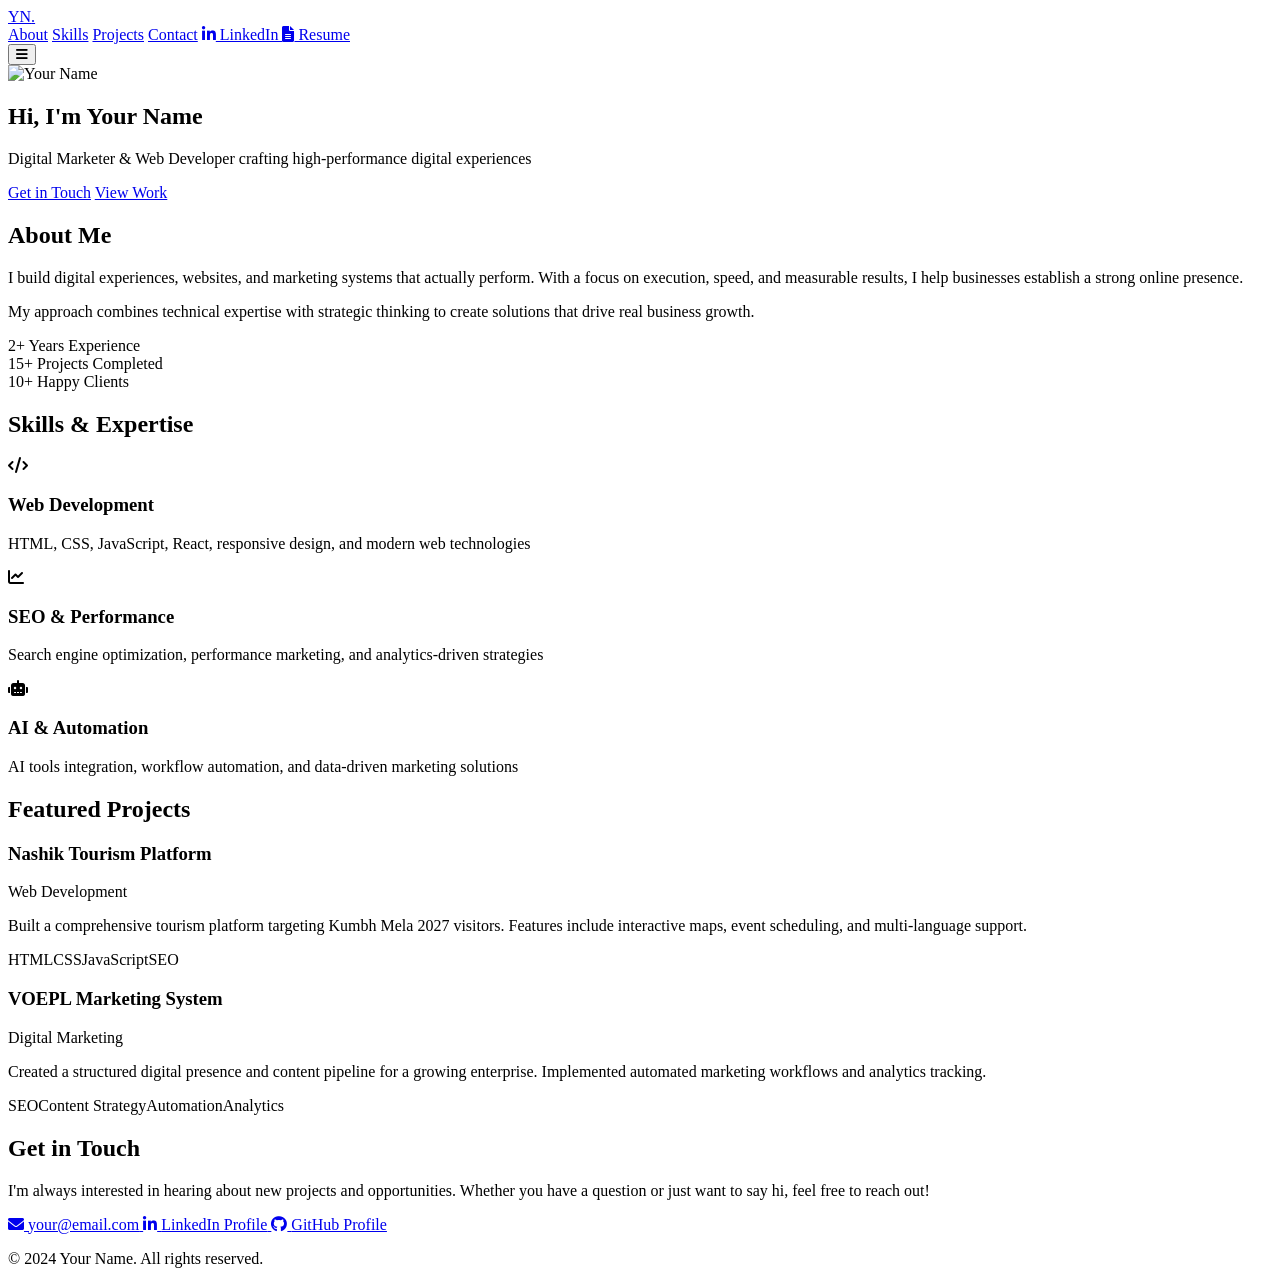
==== index.html @ f9e4d579 "Rename deepseek_html_20260426_b1bf5d.html to index.html" ====
<!DOCTYPE html>
<html lang="en">
<head>
    <meta charset="UTF-8">
    <meta name="viewport" content="width=device-width, initial-scale=1.0">
    <meta name="description" content="Professional portfolio of [Your Name] - Digital Marketing & Web Development">
    <title>[Your Name] | Digital Marketing & Development</title>
    <link rel="stylesheet" href="style.css">
    <link href="https://fonts.googleapis.com/css2?family=Inter:wght@300;400;500;600;700&display=swap" rel="stylesheet">
    <link rel="stylesheet" href="https://cdnjs.cloudflare.com/ajax/libs/font-awesome/6.0.0/css/all.min.css">
</head>
<body>
    <!-- Navigation -->
    <header>
        <div class="nav-container">
            <a href="#" class="logo">YN<span>.</span></a>
            <nav>
                <a href="#about" class="nav-link">About</a>
                <a href="#skills" class="nav-link">Skills</a>
                <a href="#projects" class="nav-link">Projects</a>
                <a href="#contact" class="nav-link">Contact</a>
                <a href="#" class="nav-btn">
                    <i class="fab fa-linkedin-in"></i> LinkedIn
                </a>
                <a href="#" class="nav-btn outline">
                    <i class="fas fa-file-alt"></i> Resume
                </a>
            </nav>
            <button class="mobile-menu-btn">
                <i class="fas fa-bars"></i>
            </button>
        </div>
    </header>

    <!-- Hero Section -->
    <section class="hero">
        <div class="hero-content fade">
            <img src="profile.jpg" alt="Your Name" class="hero-profile">
            <h1>Hi, I'm <span class="highlight">Your Name</span></h1>
            <p class="hero-tagline">Digital Marketer & Web Developer crafting high-performance digital experiences</p>
            <div class="hero-cta">
                <a href="#contact" class="btn-primary">Get in Touch</a>
                <a href="#projects" class="btn-secondary">View Work</a>
            </div>
        </div>
    </section>

    <!-- About Section -->
    <section id="about" class="section fade">
        <div class="container">
            <h2 class="section-title">About Me</h2>
            <div class="about-content">
                <div class="about-text">
                    <p>I build digital experiences, websites, and marketing systems that actually perform. With a focus on execution, speed, and measurable results, I help businesses establish a strong online presence.</p>
                    <p>My approach combines technical expertise with strategic thinking to create solutions that drive real business growth.</p>
                    <div class="about-stats">
                        <div class="stat">
                            <span class="stat-number">2+</span>
                            <span class="stat-label">Years Experience</span>
                        </div>
                        <div class="stat">
                            <span class="stat-number">15+</span>
                            <span class="stat-label">Projects Completed</span>
                        </div>
                        <div class="stat">
                            <span class="stat-number">10+</span>
                            <span class="stat-label">Happy Clients</span>
                        </div>
                    </div>
                </div>
            </div>
        </div>
    </section>

    <!-- Skills Section -->
    <section id="skills" class="section bg-light fade">
        <div class="container">
            <h2 class="section-title">Skills & Expertise</h2>
            <div class="skills-grid">
                <div class="skill-card">
                    <div class="skill-icon">
                        <i class="fas fa-code"></i>
                    </div>
                    <h3>Web Development</h3>
                    <p>HTML, CSS, JavaScript, React, responsive design, and modern web technologies</p>
                </div>
                <div class="skill-card">
                    <div class="skill-icon">
                        <i class="fas fa-chart-line"></i>
                    </div>
                    <h3>SEO & Performance</h3>
                    <p>Search engine optimization, performance marketing, and analytics-driven strategies</p>
                </div>
                <div class="skill-card">
                    <div class="skill-icon">
                        <i class="fas fa-robot"></i>
                    </div>
                    <h3>AI & Automation</h3>
                    <p>AI tools integration, workflow automation, and data-driven marketing solutions</p>
                </div>
            </div>
        </div>
    </section>

    <!-- Projects Section -->
    <section id="projects" class="section fade">
        <div class="container">
            <h2 class="section-title">Featured Projects</h2>
            <div class="projects-grid">
                <div class="project-card">
                    <div class="project-header">
                        <h3>Nashik Tourism Platform</h3>
                        <span class="project-tag">Web Development</span>
                    </div>
                    <p>Built a comprehensive tourism platform targeting Kumbh Mela 2027 visitors. Features include interactive maps, event scheduling, and multi-language support.</p>
                    <div class="project-tech">
                        <span>HTML</span><span>CSS</span><span>JavaScript</span><span>SEO</span>
                    </div>
                </div>
                <div class="project-card">
                    <div class="project-header">
                        <h3>VOEPL Marketing System</h3>
                        <span class="project-tag">Digital Marketing</span>
                    </div>
                    <p>Created a structured digital presence and content pipeline for a growing enterprise. Implemented automated marketing workflows and analytics tracking.</p>
                    <div class="project-tech">
                        <span>SEO</span><span>Content Strategy</span><span>Automation</span><span>Analytics</span>
                    </div>
                </div>
            </div>
        </div>
    </section>

    <!-- Contact Section -->
    <section id="contact" class="section bg-light fade">
        <div class="container">
            <h2 class="section-title">Get in Touch</h2>
            <div class="contact-content">
                <div class="contact-info">
                    <p>I'm always interested in hearing about new projects and opportunities. Whether you have a question or just want to say hi, feel free to reach out!</p>
                    <div class="contact-methods">
                        <a href="mailto:your@email.com" class="contact-item">
                            <i class="fas fa-envelope"></i>
                            <span>your@email.com</span>
                        </a>
                        <a href="#" class="contact-item">
                            <i class="fab fa-linkedin-in"></i>
                            <span>LinkedIn Profile</span>
                        </a>
                        <a href="#" class="contact-item">
                            <i class="fab fa-github"></i>
                            <span>GitHub Profile</span>
                        </a>
                    </div>
                </div>
            </div>
        </div>
    </section>

    <!-- Footer -->
    <footer>
        <div class="container">
            <p>&copy; 2024 Your Name. All rights reserved.</p>
        </div>
    </footer>

    <script src="script.js"></script>
</body>
</html>
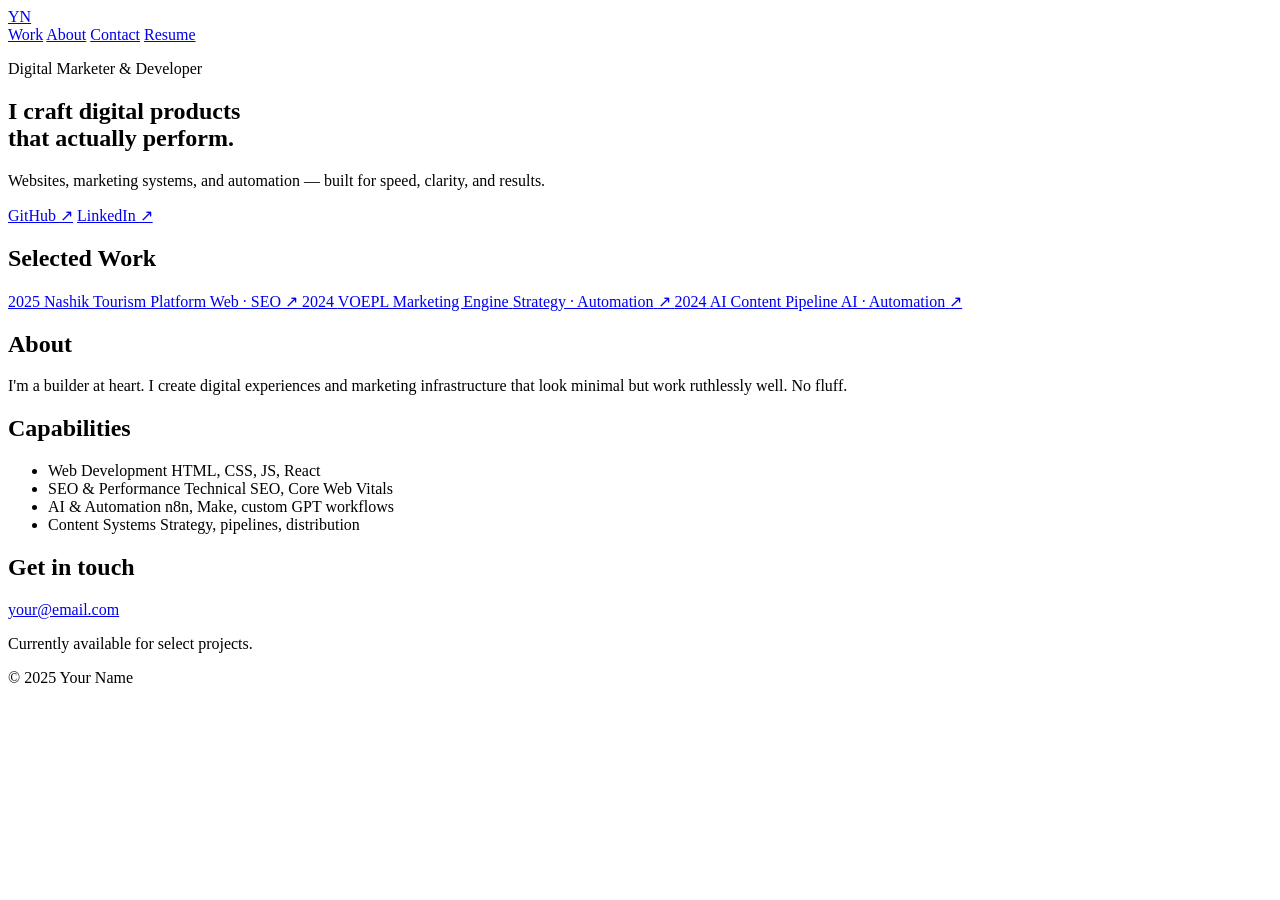
==== commit 6e12177b: "Revise index.html for branding and layout changes Updated HTML structure and content for improved cl" ====
--- a/index.html
+++ b/index.html
@@ -1,167 +1,108 @@
 <!DOCTYPE html>
 <html lang="en">
 <head>
-    <meta charset="UTF-8">
-    <meta name="viewport" content="width=device-width, initial-scale=1.0">
-    <meta name="description" content="Professional portfolio of [Your Name] - Digital Marketing & Web Development">
-    <title>[Your Name] | Digital Marketing & Development</title>
-    <link rel="stylesheet" href="style.css">
-    <link href="https://fonts.googleapis.com/css2?family=Inter:wght@300;400;500;600;700&display=swap" rel="stylesheet">
-    <link rel="stylesheet" href="https://cdnjs.cloudflare.com/ajax/libs/font-awesome/6.0.0/css/all.min.css">
+    <meta charset="UTF-8" />
+    <meta name="viewport" content="width=device-width, initial-scale=1.0" />
+    <title>Your Name — Digital Maker</title>
+    <link rel="stylesheet" href="style.css" />
+    <link href="https://fonts.googleapis.com/css2?family=Inter:opsz,wght@14..32,400;14..32,500;14..32,600;14..32,700&display=swap" rel="stylesheet" />
 </head>
 <body>
-    <!-- Navigation -->
+    <div class="noise"></div>
+    <div class="grid-bg"></div>
+
     <header>
-        <div class="nav-container">
-            <a href="#" class="logo">YN<span>.</span></a>
+        <div class="header-inner">
+            <a href="#" class="logo">YN</a>
             <nav>
-                <a href="#about" class="nav-link">About</a>
-                <a href="#skills" class="nav-link">Skills</a>
-                <a href="#projects" class="nav-link">Projects</a>
-                <a href="#contact" class="nav-link">Contact</a>
-                <a href="#" class="nav-btn">
-                    <i class="fab fa-linkedin-in"></i> LinkedIn
-                </a>
-                <a href="#" class="nav-btn outline">
-                    <i class="fas fa-file-alt"></i> Resume
-                </a>
+                <a href="#work">Work</a>
+                <a href="#about">About</a>
+                <a href="#contact">Contact</a>
+                <a href="#" class="pill">Resume</a>
             </nav>
-            <button class="mobile-menu-btn">
-                <i class="fas fa-bars"></i>
-            </button>
         </div>
     </header>
 
-    <!-- Hero Section -->
-    <section class="hero">
-        <div class="hero-content fade">
-            <img src="profile.jpg" alt="Your Name" class="hero-profile">
-            <h1>Hi, I'm <span class="highlight">Your Name</span></h1>
-            <p class="hero-tagline">Digital Marketer & Web Developer crafting high-performance digital experiences</p>
-            <div class="hero-cta">
-                <a href="#contact" class="btn-primary">Get in Touch</a>
-                <a href="#projects" class="btn-secondary">View Work</a>
-            </div>
-        </div>
-    </section>
-
-    <!-- About Section -->
-    <section id="about" class="section fade">
-        <div class="container">
-            <h2 class="section-title">About Me</h2>
-            <div class="about-content">
-                <div class="about-text">
-                    <p>I build digital experiences, websites, and marketing systems that actually perform. With a focus on execution, speed, and measurable results, I help businesses establish a strong online presence.</p>
-                    <p>My approach combines technical expertise with strategic thinking to create solutions that drive real business growth.</p>
-                    <div class="about-stats">
-                        <div class="stat">
-                            <span class="stat-number">2+</span>
-                            <span class="stat-label">Years Experience</span>
-                        </div>
-                        <div class="stat">
-                            <span class="stat-number">15+</span>
-                            <span class="stat-label">Projects Completed</span>
-                        </div>
-                        <div class="stat">
-                            <span class="stat-number">10+</span>
-                            <span class="stat-label">Happy Clients</span>
-                        </div>
-                    </div>
+    <main>
+        <!-- HERO -->
+        <section class="hero">
+            <div class="fade-up">
+                <p class="overline">Digital Marketer & Developer</p>
+                <h1>
+                    I craft digital products<br />
+                    that <span class="italic-serif">actually</span> perform.
+                </h1>
+                <p class="sub">
+                    Websites, marketing systems, and automation — built for speed, clarity, and results.
+                </p>
+                <div class="hero-links">
+                    <a href="#" class="link-underline">GitHub ↗</a>
+                    <a href="#" class="link-underline">LinkedIn ↗</a>
                 </div>
             </div>
-        </div>
-    </section>
+            <div class="hero-visual fade-up delay-1">
+                <div class="abstract-shape"></div>
+            </div>
+        </section>
 
-    <!-- Skills Section -->
-    <section id="skills" class="section bg-light fade">
-        <div class="container">
-            <h2 class="section-title">Skills & Expertise</h2>
-            <div class="skills-grid">
-                <div class="skill-card">
-                    <div class="skill-icon">
-                        <i class="fas fa-code"></i>
-                    </div>
-                    <h3>Web Development</h3>
-                    <p>HTML, CSS, JavaScript, React, responsive design, and modern web technologies</p>
+        <!-- WORK -->
+        <section id="work" class="section">
+            <h2 class="section-label">Selected Work</h2>
+            <div class="work-list">
+                <a href="#" class="work-item fade-up">
+                    <span class="work-year">2025</span>
+                    <span class="work-title">Nashik Tourism Platform</span>
+                    <span class="work-tag">Web · SEO</span>
+                    <span class="work-arrow">↗</span>
+                </a>
+                <a href="#" class="work-item fade-up delay-1">
+                    <span class="work-year">2024</span>
+                    <span class="work-title">VOEPL Marketing Engine</span>
+                    <span class="work-tag">Strategy · Automation</span>
+                    <span class="work-arrow">↗</span>
+                </a>
+                <a href="#" class="work-item fade-up delay-2">
+                    <span class="work-year">2024</span>
+                    <span class="work-title">AI Content Pipeline</span>
+                    <span class="work-tag">AI · Automation</span>
+                    <span class="work-arrow">↗</span>
+                </a>
+            </div>
+        </section>
+
+        <!-- ABOUT + SKILLS -->
+        <section id="about" class="section">
+            <div class="about-grid">
+                <div class="fade-up">
+                    <h2 class="section-label">About</h2>
+                    <p class="big-text">
+                        I'm a builder at heart. I create digital experiences and marketing infrastructure that look minimal but work ruthlessly well. No fluff.
+                    </p>
                 </div>
-                <div class="skill-card">
-                    <div class="skill-icon">
-                        <i class="fas fa-chart-line"></i>
-                    </div>
-                    <h3>SEO & Performance</h3>
-                    <p>Search engine optimization, performance marketing, and analytics-driven strategies</p>
-                </div>
-                <div class="skill-card">
-                    <div class="skill-icon">
-                        <i class="fas fa-robot"></i>
-                    </div>
-                    <h3>AI & Automation</h3>
-                    <p>AI tools integration, workflow automation, and data-driven marketing solutions</p>
+                <div class="skills-col fade-up delay-1">
+                    <h2 class="section-label">Capabilities</h2>
+                    <ul class="skill-list">
+                        <li>Web Development <span>HTML, CSS, JS, React</span></li>
+                        <li>SEO & Performance <span>Technical SEO, Core Web Vitals</span></li>
+                        <li>AI & Automation <span>n8n, Make, custom GPT workflows</span></li>
+                        <li>Content Systems <span>Strategy, pipelines, distribution</span></li>
+                    </ul>
                 </div>
             </div>
-        </div>
-    </section>
+        </section>
 
-    <!-- Projects Section -->
-    <section id="projects" class="section fade">
-        <div class="container">
-            <h2 class="section-title">Featured Projects</h2>
-            <div class="projects-grid">
-                <div class="project-card">
-                    <div class="project-header">
-                        <h3>Nashik Tourism Platform</h3>
-                        <span class="project-tag">Web Development</span>
-                    </div>
-                    <p>Built a comprehensive tourism platform targeting Kumbh Mela 2027 visitors. Features include interactive maps, event scheduling, and multi-language support.</p>
-                    <div class="project-tech">
-                        <span>HTML</span><span>CSS</span><span>JavaScript</span><span>SEO</span>
-                    </div>
-                </div>
-                <div class="project-card">
-                    <div class="project-header">
-                        <h3>VOEPL Marketing System</h3>
-                        <span class="project-tag">Digital Marketing</span>
-                    </div>
-                    <p>Created a structured digital presence and content pipeline for a growing enterprise. Implemented automated marketing workflows and analytics tracking.</p>
-                    <div class="project-tech">
-                        <span>SEO</span><span>Content Strategy</span><span>Automation</span><span>Analytics</span>
-                    </div>
-                </div>
+        <!-- CONTACT -->
+        <section id="contact" class="section">
+            <div class="contact-block fade-up">
+                <h2 class="section-label">Get in touch</h2>
+                <a href="mailto:your@email.com" class="email-link">your@email.com</a>
+                <p class="contact-sub">Currently available for select projects.</p>
             </div>
-        </div>
-    </section>
+        </section>
+    </main>
 
-    <!-- Contact Section -->
-    <section id="contact" class="section bg-light fade">
-        <div class="container">
-            <h2 class="section-title">Get in Touch</h2>
-            <div class="contact-content">
-                <div class="contact-info">
-                    <p>I'm always interested in hearing about new projects and opportunities. Whether you have a question or just want to say hi, feel free to reach out!</p>
-                    <div class="contact-methods">
-                        <a href="mailto:your@email.com" class="contact-item">
-                            <i class="fas fa-envelope"></i>
-                            <span>your@email.com</span>
-                        </a>
-                        <a href="#" class="contact-item">
-                            <i class="fab fa-linkedin-in"></i>
-                            <span>LinkedIn Profile</span>
-                        </a>
-                        <a href="#" class="contact-item">
-                            <i class="fab fa-github"></i>
-                            <span>GitHub Profile</span>
-                        </a>
-                    </div>
-                </div>
-            </div>
-        </div>
-    </section>
-
-    <!-- Footer -->
     <footer>
-        <div class="container">
-            <p>&copy; 2024 Your Name. All rights reserved.</p>
-        </div>
+        <p>© 2025 Your Name</p>
     </footer>
 
     <script src="script.js"></script>
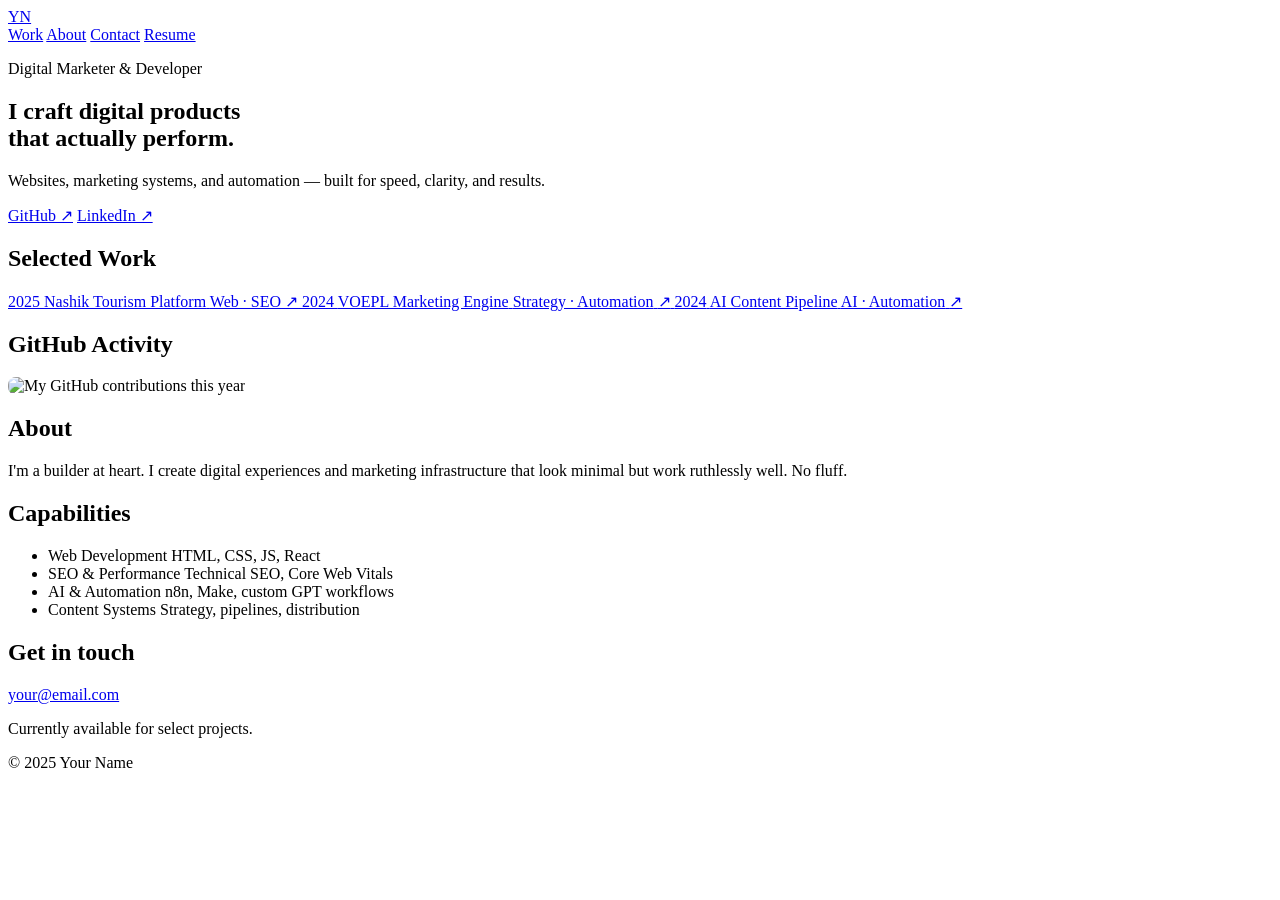
==== commit 9906cc84: "Add GitHub Activity section to index.html Added a section to display GitHub activity with a chart." ====
--- a/index.html
+++ b/index.html
@@ -69,7 +69,17 @@
                 </a>
             </div>
         </section>
-
+<!-- GitHub Activity -->
+<section class="section">
+    <h2 class="section-label">GitHub Activity</h2>
+    <div class="github-chart fade-up">
+        <img 
+            src="https://ghchart.rshah.org/prathameshgaikwad123" 
+            alt="My GitHub contributions this year"
+            style="width: 100%; max-width: 800px; border-radius: 8px;"
+        />
+    </div>
+</section>
         <!-- ABOUT + SKILLS -->
         <section id="about" class="section">
             <div class="about-grid">
